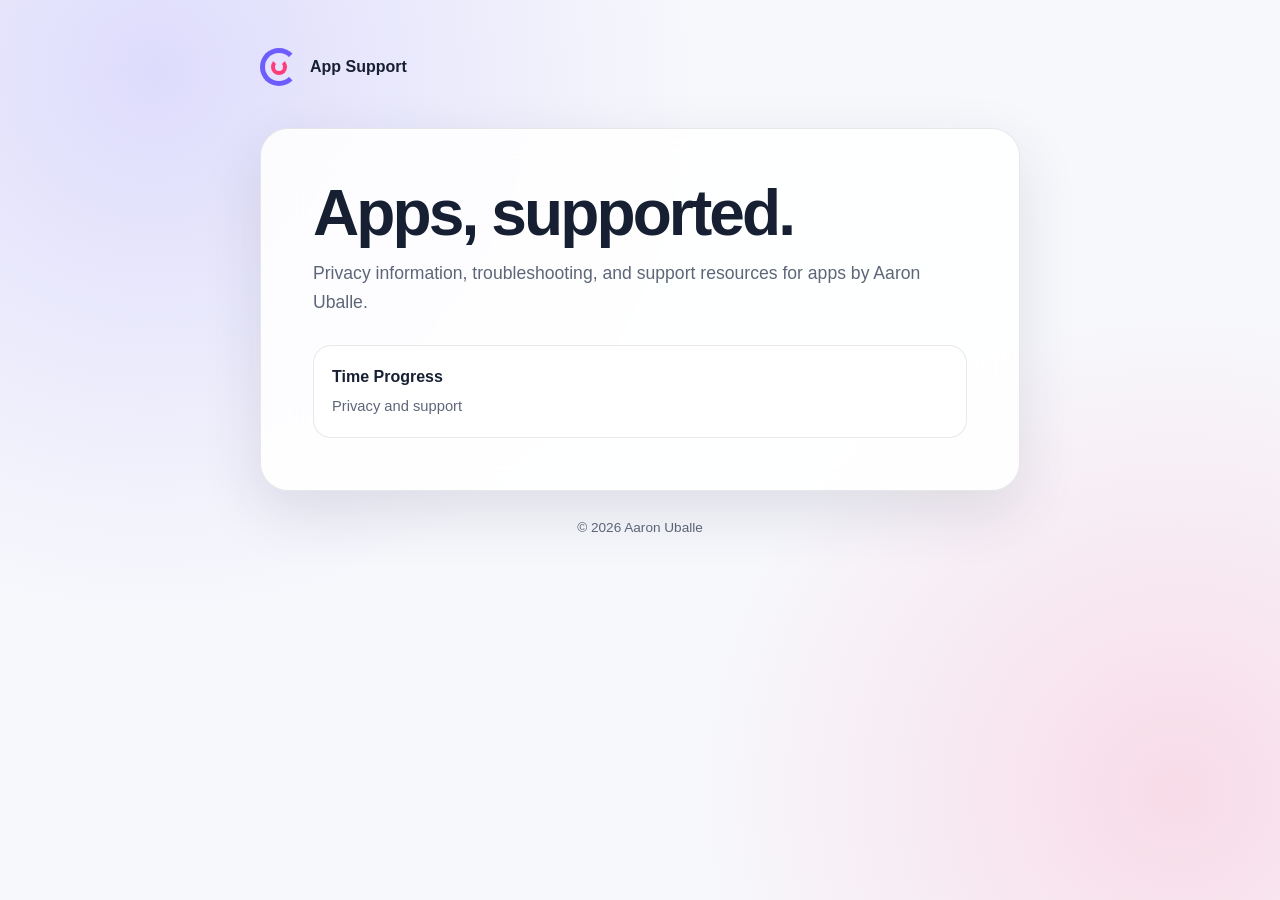
==== docs/index.html @ 10e2e3d7 "Add shared app privacy and support site" ====
<!doctype html>
<html lang="en">
<head>
  <meta charset="utf-8">
  <meta name="viewport" content="width=device-width, initial-scale=1">
  <meta name="description" content="Privacy policies and support for apps by Aaron Uballe.">
  <title>App Support — Aaron Uballe</title>
  <link rel="stylesheet" href="assets/styles.css">
</head>
<body>
  <main class="page">
    <span class="brand"><span class="rings" aria-hidden="true"></span>App Support</span>
    <section class="card">
      <h1>Apps, supported.</h1>
      <p class="lede">Privacy information, troubleshooting, and support resources for apps by Aaron Uballe.</p>
      <div class="links">
        <a class="link-card" href="time-progress/"><strong>Time Progress</strong><span>Privacy and support</span></a>
      </div>
    </section>
    <footer>© 2026 Aaron Uballe</footer>
  </main>
</body>
</html>
---- docs/assets/styles.css ----
:root {
  color-scheme: light dark;
  --background: #f7f8fc;
  --surface: rgba(255, 255, 255, 0.88);
  --text: #172033;
  --muted: #5d6678;
  --border: rgba(23, 32, 51, 0.1);
  --accent: #6d5dfc;
  --accent-secondary: #ff3b78;
  --shadow: 0 22px 60px rgba(41, 45, 74, 0.12);
}

@media (prefers-color-scheme: dark) {
  :root {
    --background: #0d1020;
    --surface: rgba(25, 29, 49, 0.9);
    --text: #f4f5fb;
    --muted: #b1b7c7;
    --border: rgba(255, 255, 255, 0.1);
    --shadow: 0 22px 60px rgba(0, 0, 0, 0.28);
  }
}

* { box-sizing: border-box; }
html { font-family: Inter, ui-rounded, "SF Pro Rounded", -apple-system, BlinkMacSystemFont, "Segoe UI", sans-serif; }

body {
  margin: 0;
  min-height: 100vh;
  color: var(--text);
  background:
    radial-gradient(circle at 12% 8%, rgba(109, 93, 252, 0.18), transparent 34rem),
    radial-gradient(circle at 92% 88%, rgba(255, 59, 120, 0.15), transparent 30rem),
    var(--background);
  line-height: 1.65;
}

a { color: var(--accent); text-underline-offset: 0.2em; }
a:hover { text-decoration-thickness: 2px; }

.page { width: min(760px, calc(100% - 32px)); margin: 0 auto; padding: 48px 0; }
.brand { display: inline-flex; align-items: center; gap: 12px; color: var(--text); font-weight: 750; text-decoration: none; }

.rings { position: relative; width: 38px; height: 38px; border: 5px solid var(--accent); border-right-color: transparent; border-radius: 50%; }
.rings::after { content: ""; position: absolute; inset: 6px; border: 4px solid var(--accent-secondary); border-top-color: transparent; border-radius: 50%; }

.card {
  margin-top: 34px;
  padding: clamp(24px, 6vw, 52px);
  background: var(--surface);
  border: 1px solid var(--border);
  border-radius: 28px;
  box-shadow: var(--shadow);
  backdrop-filter: blur(18px);
}

h1 { margin: 0 0 12px; font-size: clamp(2.25rem, 8vw, 4rem); line-height: 1.02; letter-spacing: -0.045em; }
h2 { margin: 2rem 0 0.5rem; font-size: 1.15rem; }
p { margin: 0.65rem 0; }
.lede { color: var(--muted); font-size: 1.1rem; }
.meta { color: var(--muted); font-size: 0.9rem; }
ul { padding-left: 1.2rem; }
li + li { margin-top: 0.45rem; }

.links { display: grid; grid-template-columns: repeat(auto-fit, minmax(210px, 1fr)); gap: 14px; margin-top: 28px; }
.link-card { display: block; padding: 18px; color: var(--text); background: color-mix(in srgb, var(--surface) 86%, transparent); border: 1px solid var(--border); border-radius: 18px; text-decoration: none; }
.link-card strong { display: block; margin-bottom: 3px; }
.link-card span { color: var(--muted); font-size: 0.92rem; }
footer { padding: 26px 6px 0; color: var(--muted); font-size: 0.85rem; text-align: center; }

@media (max-width: 520px) {
  .page { padding: 24px 0; }
  .card { border-radius: 22px; }
}
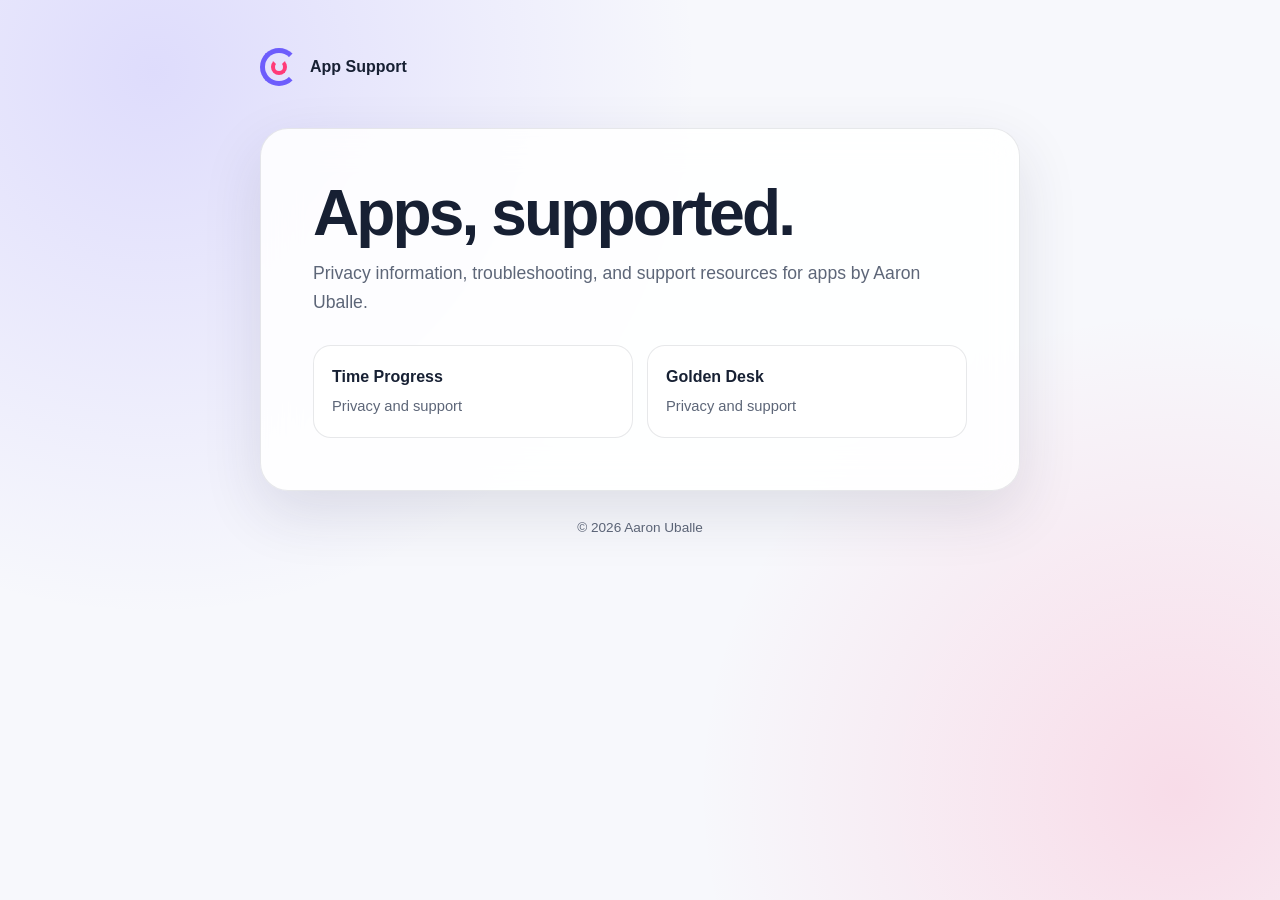
==== commit 46071faa: "Add Golden Desk support and privacy pages" ====
--- a/docs/index.html
+++ b/docs/index.html
@@ -15,6 +15,7 @@
       <p class="lede">Privacy information, troubleshooting, and support resources for apps by Aaron Uballe.</p>
       <div class="links">
         <a class="link-card" href="time-progress/"><strong>Time Progress</strong><span>Privacy and support</span></a>
+        <a class="link-card" href="golden-desk/"><strong>Golden Desk</strong><span>Privacy and support</span></a>
       </div>
     </section>
     <footer>© 2026 Aaron Uballe</footer>
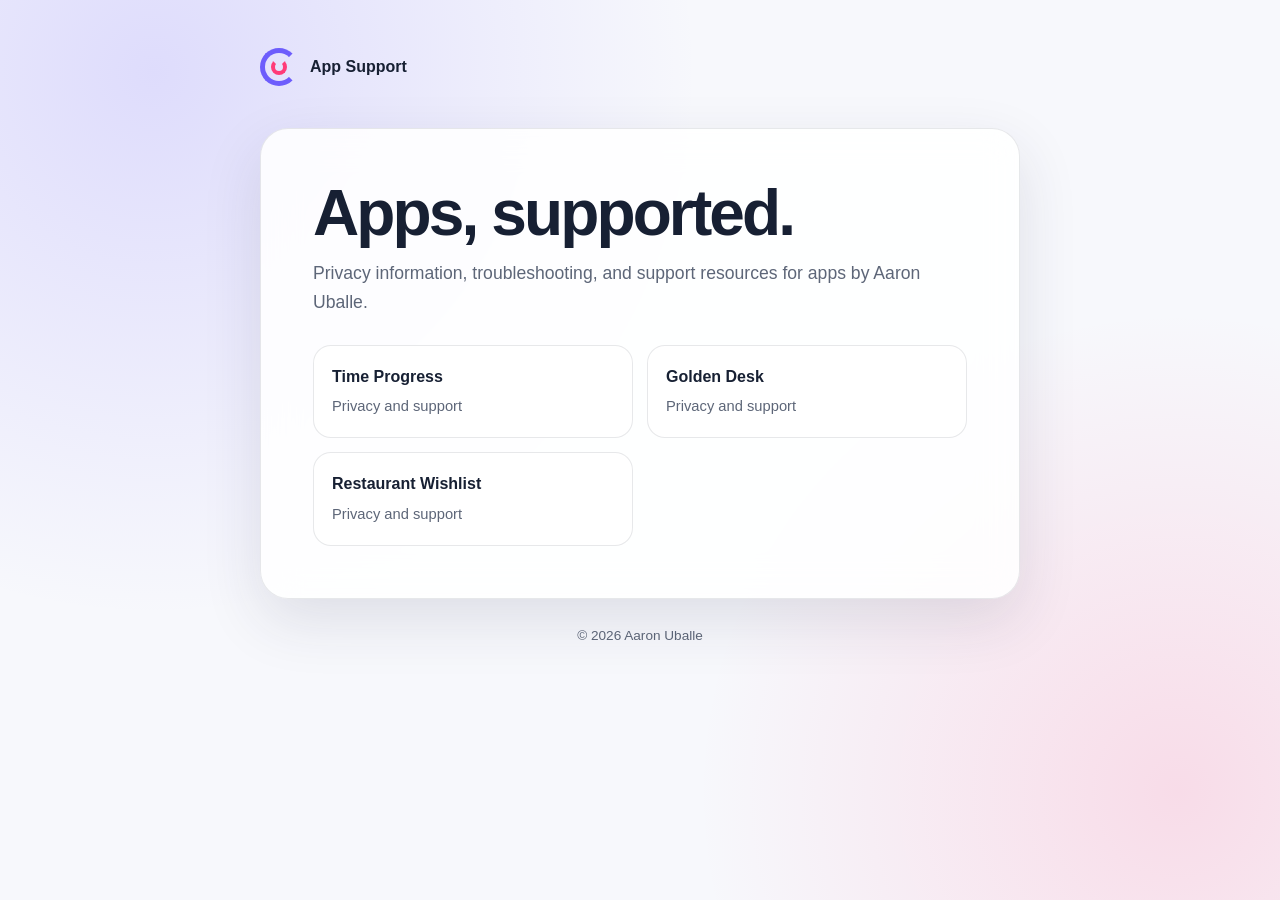
==== commit da6017a0: "Add Restaurant Wishlist support and privacy pages" ====
--- a/docs/index.html
+++ b/docs/index.html
@@ -16,6 +16,7 @@
       <div class="links">
         <a class="link-card" href="time-progress/"><strong>Time Progress</strong><span>Privacy and support</span></a>
         <a class="link-card" href="golden-desk/"><strong>Golden Desk</strong><span>Privacy and support</span></a>
+        <a class="link-card" href="restaurant-wishlist/"><strong>Restaurant Wishlist</strong><span>Privacy and support</span></a>
       </div>
     </section>
     <footer>© 2026 Aaron Uballe</footer>
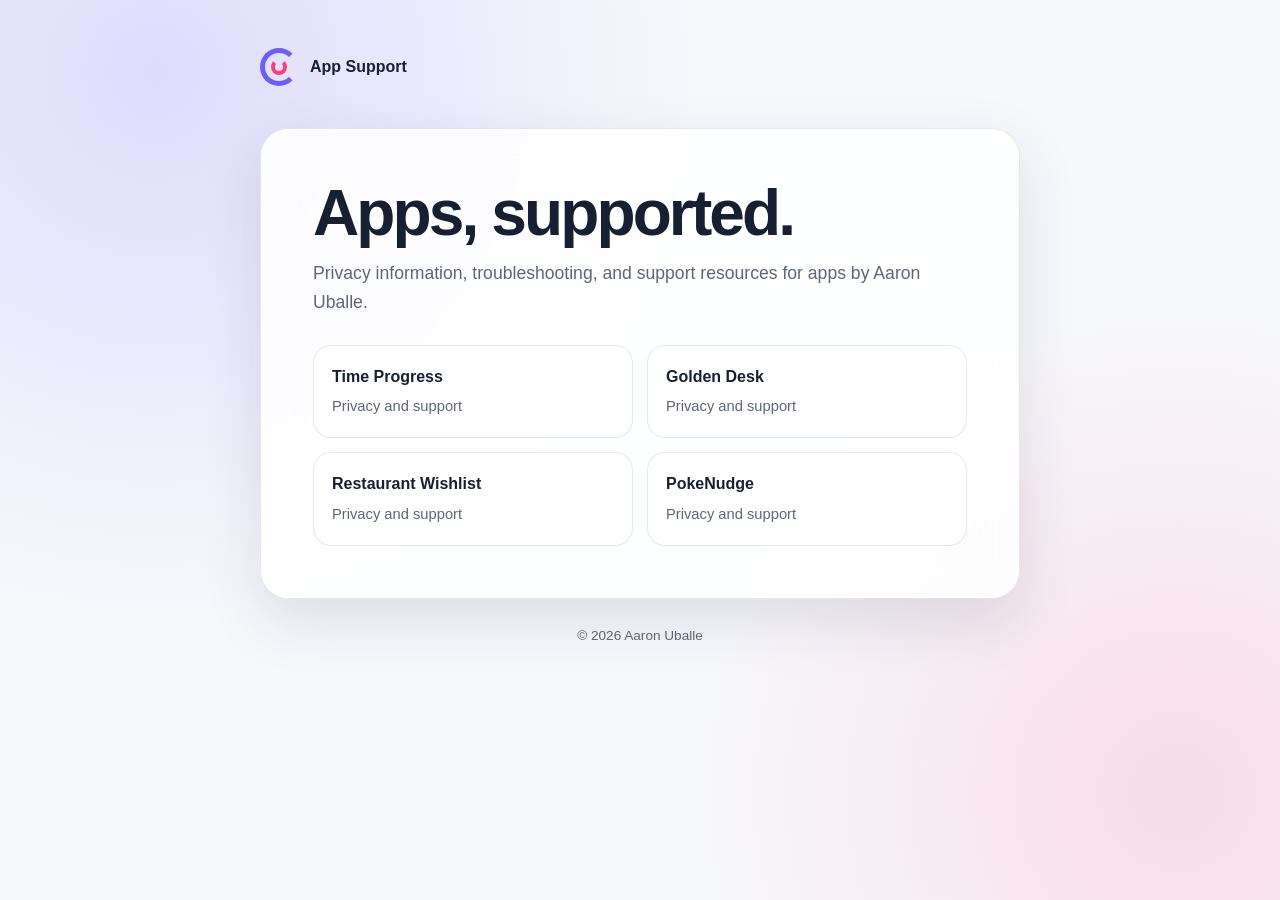
==== commit 3724ae72: "Add PokeNudge support and privacy pages" ====
--- a/docs/index.html
+++ b/docs/index.html
@@ -17,6 +17,7 @@
         <a class="link-card" href="time-progress/"><strong>Time Progress</strong><span>Privacy and support</span></a>
         <a class="link-card" href="golden-desk/"><strong>Golden Desk</strong><span>Privacy and support</span></a>
         <a class="link-card" href="restaurant-wishlist/"><strong>Restaurant Wishlist</strong><span>Privacy and support</span></a>
+        <a class="link-card" href="poke-nudge/"><strong>PokeNudge</strong><span>Privacy and support</span></a>
       </div>
     </section>
     <footer>© 2026 Aaron Uballe</footer>
